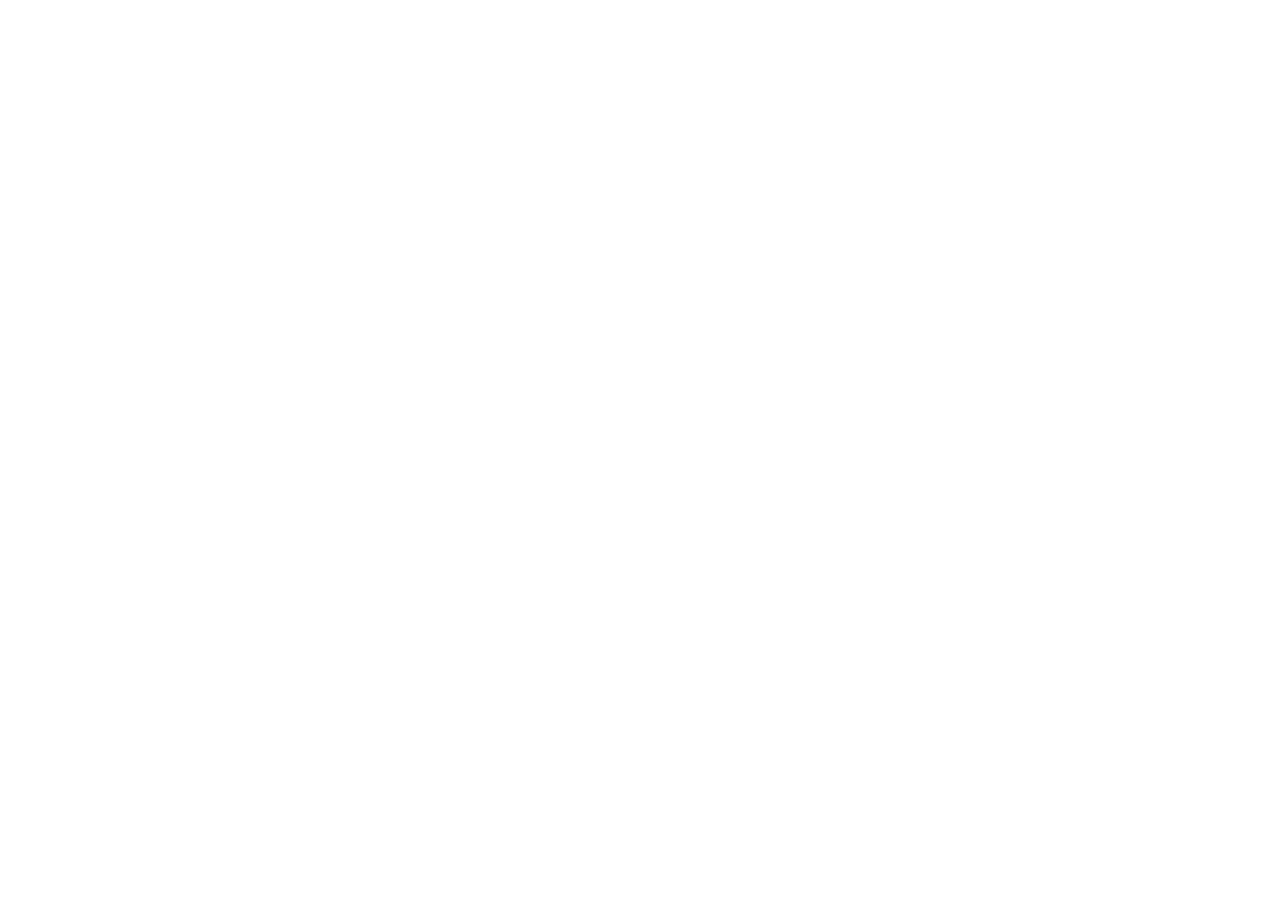
==== Calculator/index.html @ c84c5a46 "Initial commit" ====
<!DOCTYPE html>
<html lang="en">
<head>
    <meta charset="UTF-8">
    <meta name="viewport" content="width=device-width, initial-scale=1.0">
    <title>Calculator</title>
    <link rel="stylesheet" href="style.css">
</head>
<body>
    
</body>
</html>
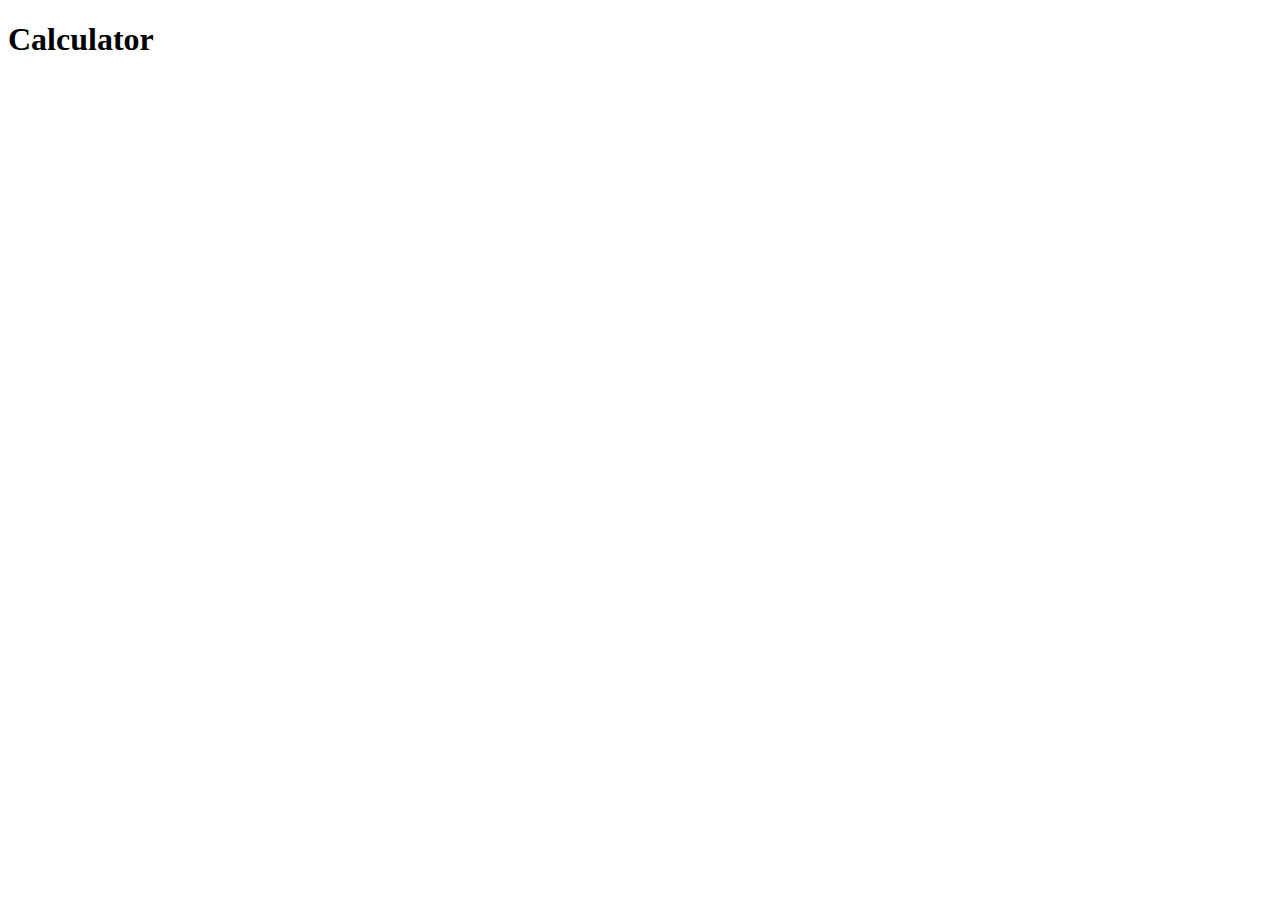
==== commit 81a44319: "Initial commit" ====
--- a/Calculator/index.html
+++ b/Calculator/index.html
@@ -7,6 +7,6 @@
     <link rel="stylesheet" href="style.css">
 </head>
 <body>
-    
+    <h1>Calculator</h1>
 </body>
 </html>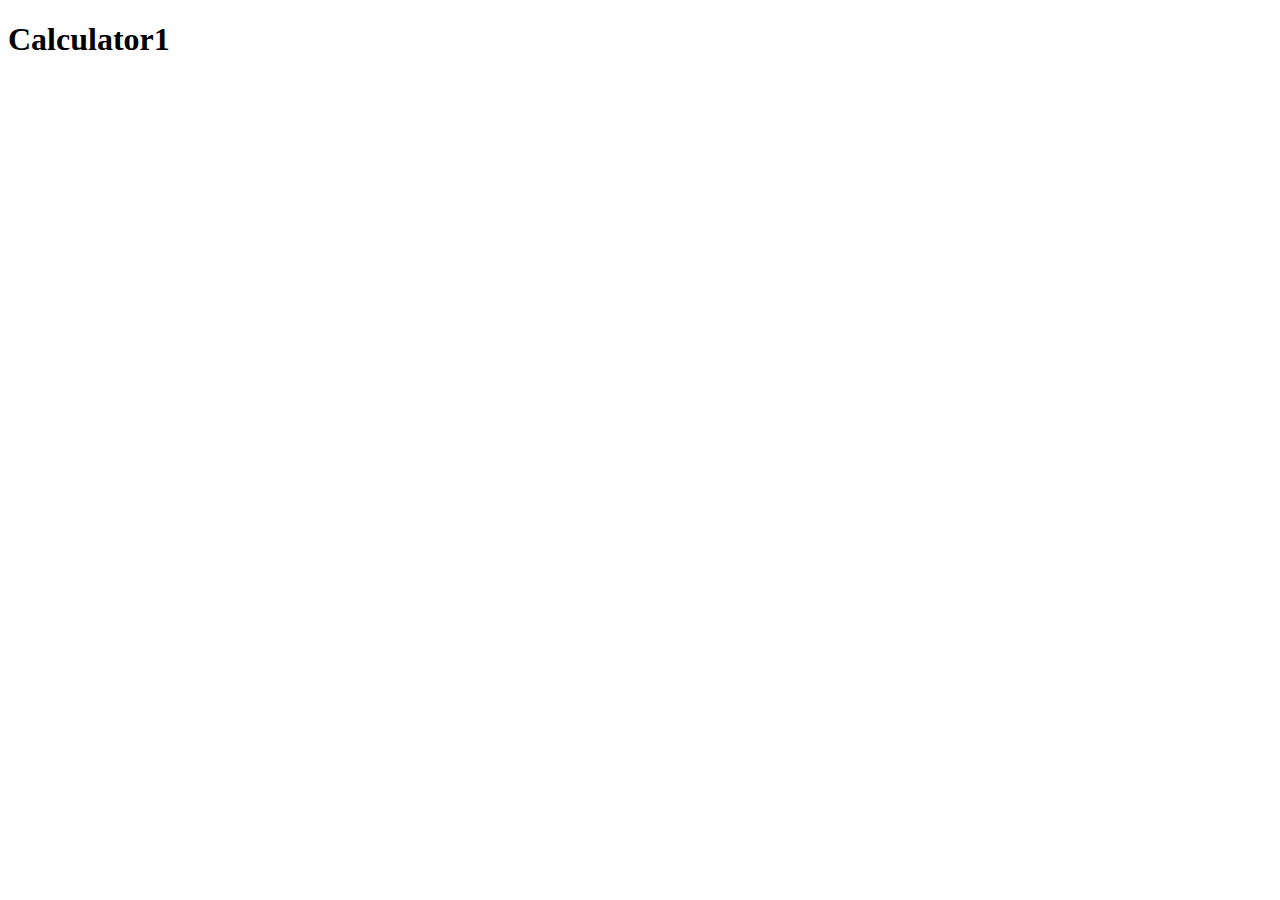
==== commit f3dcc74d: "Added heading" ====
--- a/Calculator/index.html
+++ b/Calculator/index.html
@@ -7,6 +7,6 @@
     <link rel="stylesheet" href="style.css">
 </head>
 <body>
-    <h1>Calculator</h1>
+    <h1>Calculator1</h1>
 </body>
 </html>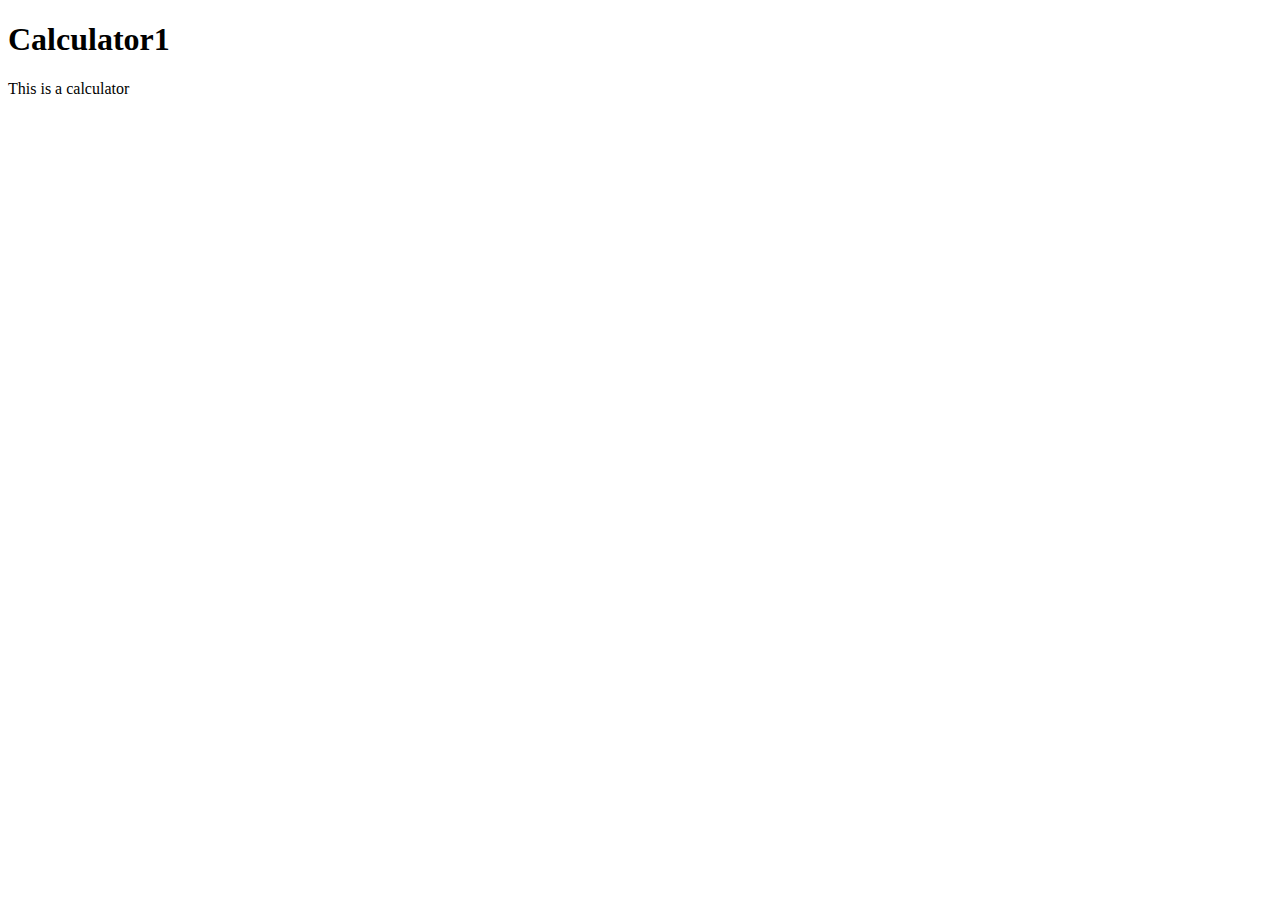
==== commit 6765b580: "initial commit" ====
--- a/Calculator/index.html
+++ b/Calculator/index.html
@@ -8,5 +8,6 @@
 </head>
 <body>
     <h1>Calculator1</h1>
+    <p>This is a calculator</p>
 </body>
 </html>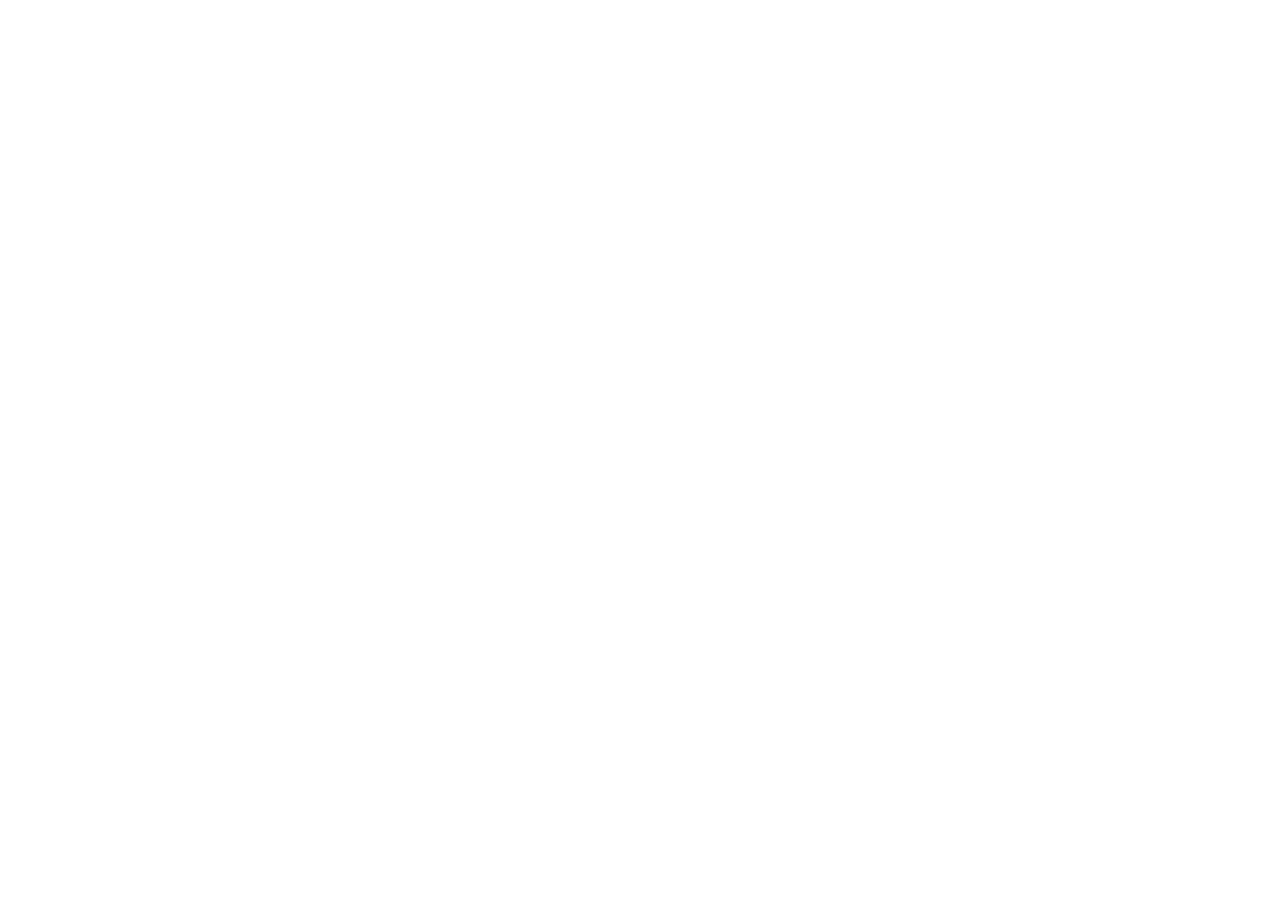
==== commit 50354eec: "Initial commit" ====
--- a/Calculator/index.html
+++ b/Calculator/index.html
@@ -7,7 +7,6 @@
     <link rel="stylesheet" href="style.css">
 </head>
 <body>
-    <h1>Calculator1</h1>
-    <p>This is a calculator</p>
+    
 </body>
 </html>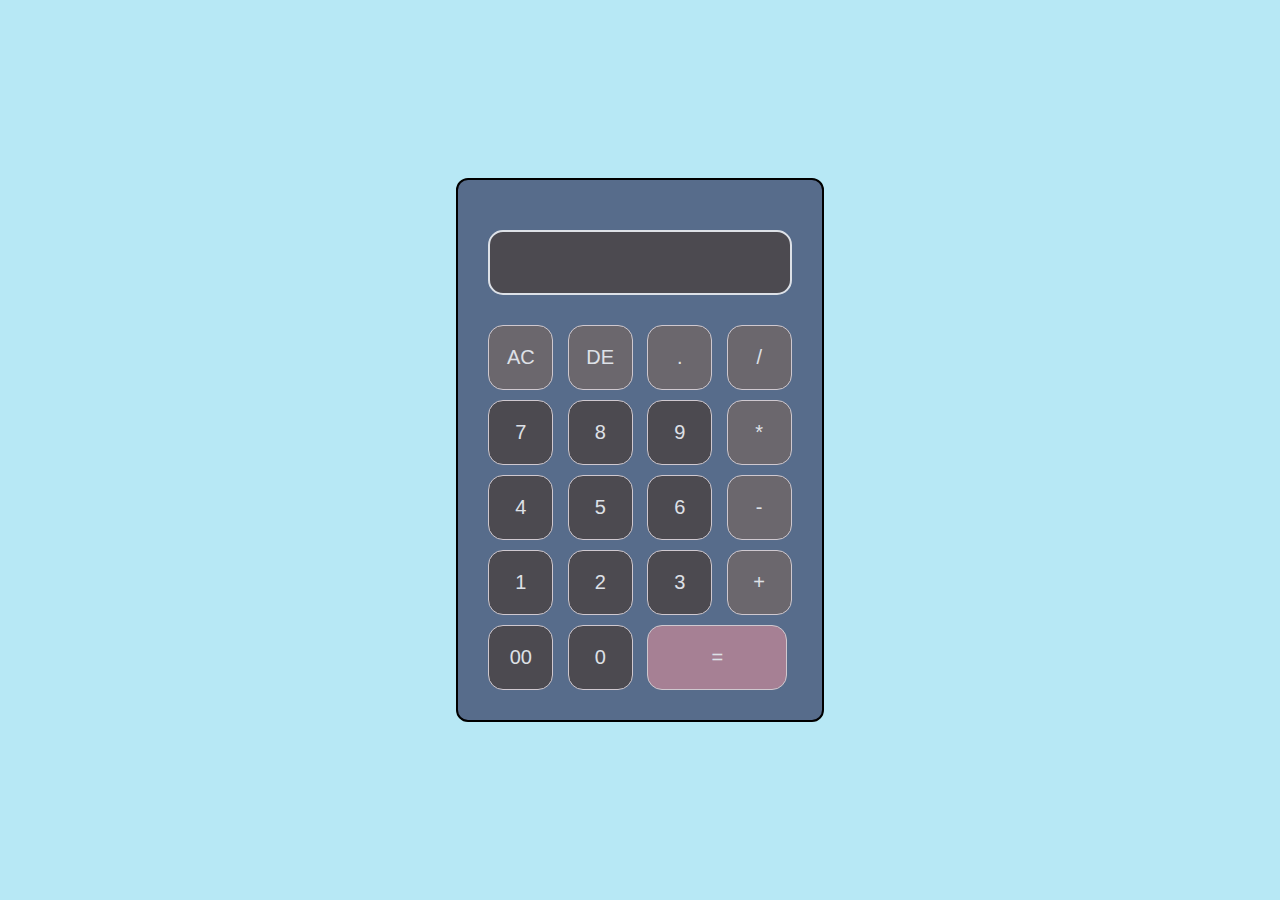
==== commit 45ff815a: "Initial Commit" ====
--- a/Calculator/index.html
+++ b/Calculator/index.html
@@ -7,6 +7,47 @@
     <link rel="stylesheet" href="style.css">
 </head>
 <body>
-    
+    <div class="container">
+        <div class="calculator">
+            <form>
+                <div class="display">
+                    <input type="text" name="display">
+                </div>
+                <div>
+                    <input type="button" value="AC" onclick="display.value='' " class="operator">
+                    <input type="button" value="DE" onclick=" display.value = display.value.toString().slice(0, -1)" class="operator">
+                    <input type="button" value="." onclick="display.value += '.' "class="operator">
+                    <input type="button" value="/" onclick="display.value += '/' " class="operator">
+                </div>
+
+                <div>
+                    <input type="button" value="7" onclick="display.value += '7' ">
+                    <input type="button" value="8" onclick="display.value += '8' ">
+                    <input type="button" value="9" onclick="display.value += '9' ">
+                    <input type="button" value="*" onclick="display.value += '*' " class="operator">
+                </div>
+
+                <div>
+                    <input type="button" value="4" onclick="display.value += '4' ">
+                    <input type="button" value="5" onclick="display.value += '5' ">
+                    <input type="button" value="6" onclick="display.value += '6' ">
+                    <input type="button" value="-" onclick="display.value += '-' " class="operator">
+                </div>
+
+                <div>
+                    <input type="button" value="1" onclick="display.value += '1' ">
+                    <input type="button" value="2" onclick="display.value += '2' ">
+                    <input type="button" value="3" onclick="display.value += '3' ">
+                    <input type="button" value="+" onclick="display.value += '+' " class="operator">
+                </div>
+
+                <div>
+                    <input type="button" value="00" onclick="display.value += '00' ">
+                    <input type="button" value="0" onclick="display.value += '0' ">
+                    <input type="button" value="=" class="equalto" onclick="display.value = eval(display.value)">
+                </div>
+            </form>
+        </div>
+    </div>
 </body>
 </html>--- a/Calculator/style.css
+++ b/Calculator/style.css
@@ -0,0 +1,63 @@
+* {
+    margin: 0;
+    padding: 0;
+    font-family: Arial, Helvetica, sans-serif;
+    box-sizing: border-box;
+}
+
+.container {
+    width: 100%;
+    height: 100vh;
+    background: #b7e8f5;
+    display: flex;
+    align-items: center;
+    justify-content: center;
+}
+
+.calculator {
+    background-color: #576c8b;
+    padding: 25px;
+    border-radius: 12px;
+    border: 2px solid black;
+}
+
+.calculator form input {
+    outline: 0;
+    border: 0;
+    width: 65px;
+    height: 65px;
+    border-radius: 15px;
+    background: rgb(74, 66, 66);
+    font-size: 20px;
+    color: #fff;
+    cursor: pointer;
+    margin: 5px;
+    border: 1px solid rgb(237, 224, 224);
+    opacity: 0.8;
+}
+
+form .display {
+    display: flex;
+    justify-content: flex-end;
+    margin: 20px 0;
+}
+
+form .display input {
+    text-align: right;
+    flex: 1;
+    font-size: 45px;
+    border: 2px solid white;
+}
+
+form input.equalto{
+    width: 140px;
+    background-color: rgb(186, 134, 151);
+}
+
+.calculator form input:hover{
+    opacity: 1;
+}
+
+form input.operator {
+    background: rgb(112, 102, 102);
+}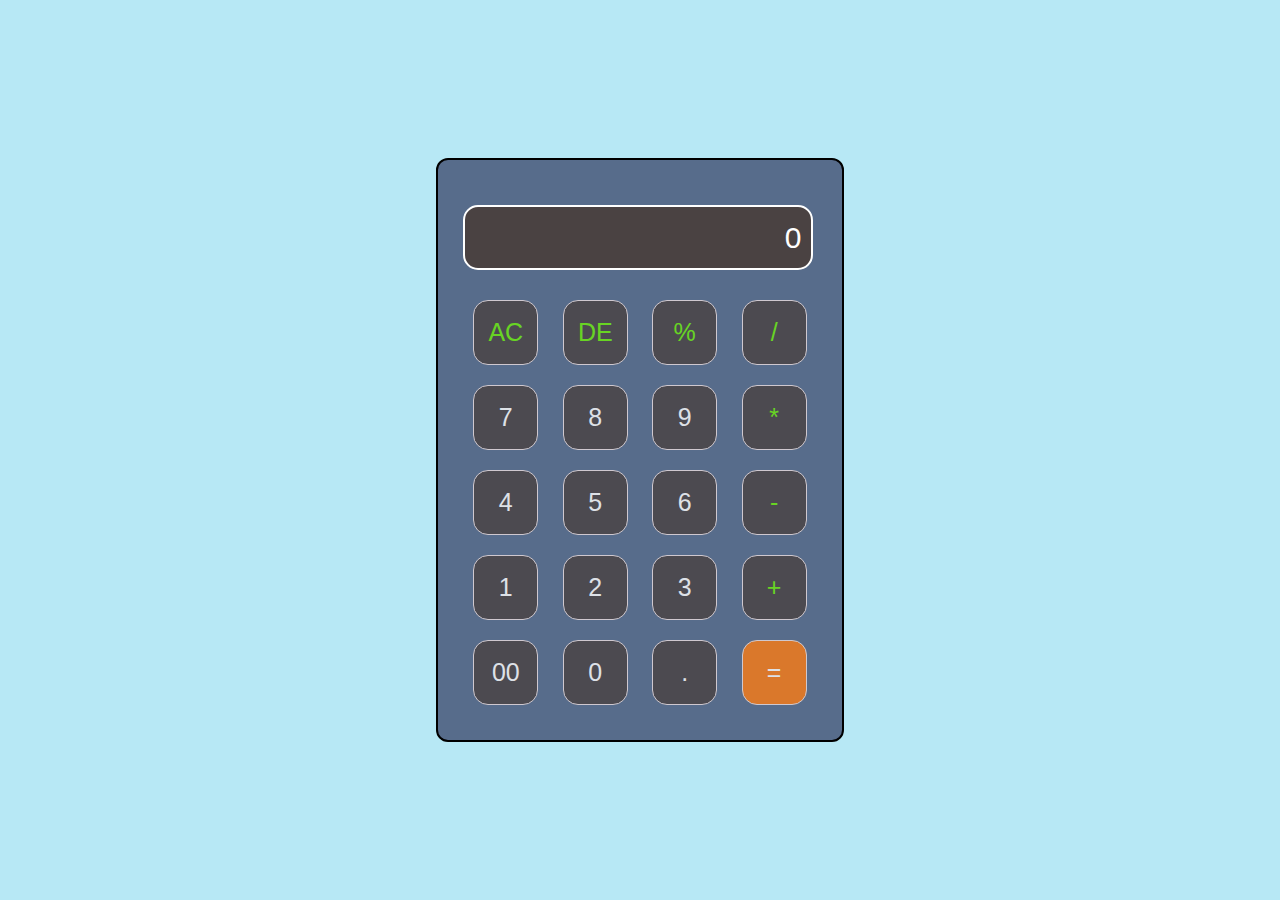
==== commit 2cebcead: "Added JS file" ====
--- a/Calculator/index.html
+++ b/Calculator/index.html
@@ -7,47 +7,39 @@
     <link rel="stylesheet" href="style.css">
 </head>
 <body>
-    <div class="container">
-        <div class="calculator">
-            <form>
-                <div class="display">
-                    <input type="text" name="display">
-                </div>
-                <div>
-                    <input type="button" value="AC" onclick="display.value='' " class="operator">
-                    <input type="button" value="DE" onclick=" display.value = display.value.toString().slice(0, -1)" class="operator">
-                    <input type="button" value="." onclick="display.value += '.' "class="operator">
-                    <input type="button" value="/" onclick="display.value += '/' " class="operator">
-                </div>
-
-                <div>
-                    <input type="button" value="7" onclick="display.value += '7' ">
-                    <input type="button" value="8" onclick="display.value += '8' ">
-                    <input type="button" value="9" onclick="display.value += '9' ">
-                    <input type="button" value="*" onclick="display.value += '*' " class="operator">
-                </div>
-
-                <div>
-                    <input type="button" value="4" onclick="display.value += '4' ">
-                    <input type="button" value="5" onclick="display.value += '5' ">
-                    <input type="button" value="6" onclick="display.value += '6' ">
-                    <input type="button" value="-" onclick="display.value += '-' " class="operator">
-                </div>
-
-                <div>
-                    <input type="button" value="1" onclick="display.value += '1' ">
-                    <input type="button" value="2" onclick="display.value += '2' ">
-                    <input type="button" value="3" onclick="display.value += '3' ">
-                    <input type="button" value="+" onclick="display.value += '+' " class="operator">
-                </div>
-
-                <div>
-                    <input type="button" value="00" onclick="display.value += '00' ">
-                    <input type="button" value="0" onclick="display.value += '0' ">
-                    <input type="button" value="=" class="equalto" onclick="display.value = eval(display.value)">
-                </div>
-            </form>
-        </div>
+   <div class="calculator">
+    <input type="text" placeholder="0" id="inputBox">
+    <div>
+        <button class="operator">AC</button>
+        <button class="operator">DE</button>
+        <button class="operator">%</button>
+        <button class="operator">/</button>
     </div>
+    <div>
+        <button>7</button>
+        <button>8</button>
+        <button>9</button>
+        <button class="operator">*</button>
+    </div>
+    <div>
+        <button>4</button>
+        <button>5</button>
+        <button>6</button>
+        <button class="operator">-</button>
+    </div>
+    <div>
+        <button>1</button>
+        <button>2</button>
+        <button>3</button>
+        <button class="operator">+</button>
+    </div>
+    <div>
+        <button>00</button>
+        <button>0</button>
+        <button>.</button>
+        <button class="equalBtn">=</button>
+    </div>
+   </div>
+    <script src="app.js"></script>
 </body>
 </html>--- a/Calculator/style.css
+++ b/Calculator/style.css
@@ -5,7 +5,7 @@
     box-sizing: border-box;
 }
 
-.container {
+body {
     width: 100%;
     height: 100vh;
     background: #b7e8f5;
@@ -21,40 +21,48 @@
     border: 2px solid black;
 }
 
-.calculator form input {
+input {
+    padding: 10px;
+    width: 350px;
+    font-size: 30px;
+    margin: 20px 0;
+    height: 65px;
+    text-align: right;
+    border: 2px solid white;
+    border-radius: 15px;
+    background: rgb(74, 66, 66);
+    color: #fff;
+    cursor: pointer;
+}
+
+
+input::placeholder{
+    color: #fff;
+}
+
+button {
     outline: 0;
     border: 0;
     width: 65px;
     height: 65px;
     border-radius: 15px;
     background: rgb(74, 66, 66);
-    font-size: 20px;
+    font-size: 25px;
     color: #fff;
     cursor: pointer;
-    margin: 5px;
+    margin: 10px;
     border: 1px solid rgb(237, 224, 224);
     opacity: 0.8;
 }
 
-form .display {
-    display: flex;
-    justify-content: flex-end;
-    margin: 20px 0;
+.equalBtn {
+    background-color: #fb7c14;
 }
 
-form .display input {
-    text-align: right;
-    flex: 1;
-    font-size: 45px;
-    border: 2px solid white;
+.operator {
+    color: #6dee0a;
 }
-
-form input.equalto{
-    width: 140px;
-    background-color: rgb(186, 134, 151);
-}
-
-.calculator form input:hover{
+button:hover{
     opacity: 1;
 }
 
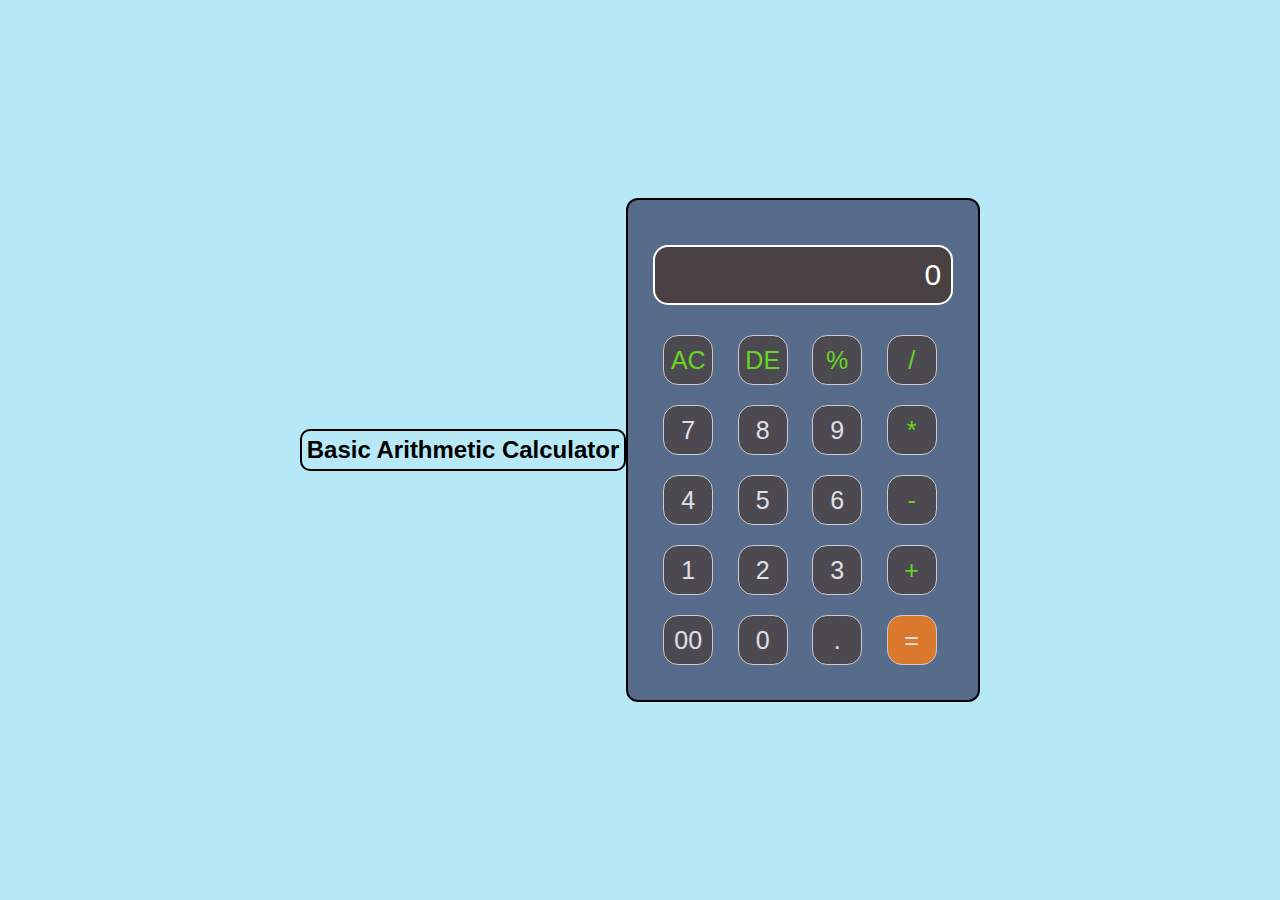
==== commit 73ee70bb: "some changes in calculator" ====
--- a/Calculator/index.html
+++ b/Calculator/index.html
@@ -7,6 +7,9 @@
     <link rel="stylesheet" href="style.css">
 </head>
 <body>
+    <div class="heading">
+        <h2>Basic Arithmetic Calculator</h2>
+    </div>
    <div class="calculator">
     <input type="text" placeholder="0" id="inputBox">
     <div>
--- a/Calculator/style.css
+++ b/Calculator/style.css
@@ -10,8 +10,15 @@
     height: 100vh;
     background: #b7e8f5;
     display: flex;
+    flex-wrap: wrap;
     align-items: center;
     justify-content: center;
+}
+
+.heading {
+    border: 2px solid black;
+    padding: 5px;
+    border-radius: 10px;
 }
 
 .calculator {
@@ -23,10 +30,10 @@
 
 input {
     padding: 10px;
-    width: 350px;
+    width: 300px;
     font-size: 30px;
     margin: 20px 0;
-    height: 65px;
+    height: 60px;
     text-align: right;
     border: 2px solid white;
     border-radius: 15px;
@@ -43,8 +50,8 @@
 button {
     outline: 0;
     border: 0;
-    width: 65px;
-    height: 65px;
+    width: 50px;
+    height: 50px;
     border-radius: 15px;
     background: rgb(74, 66, 66);
     font-size: 25px;
